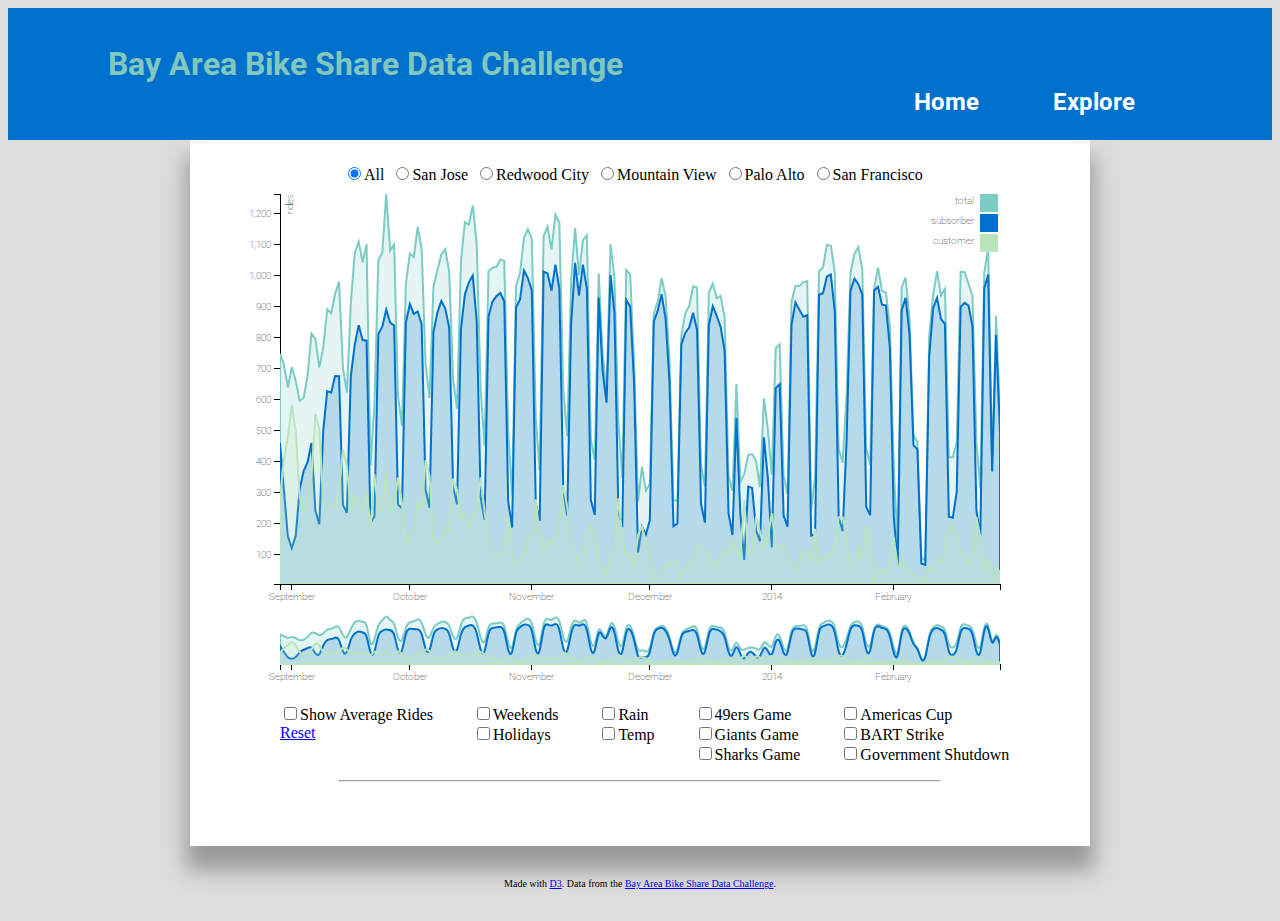
==== explore.html @ ed03da00 "initial" ====
<!doctype html>
<html lang="en">

<head>
    <meta charset="utf-8">
    <title>BABS Data Challenge</title>
    <link rel="stylesheet" href="stylesheet.css">
</head>
<body>
  <script src="js/d3.v3.js"></script>
  <script src="js/jquery-1.11.0.js"></script>
  <script src="js/colors.js"></script>
  <header>
    <h1>Bay Area Bike Share Data Challenge</h1>
    <a href="explore.html">Explore</a> <a href="main.html">Home</a>
  </header>
  <div class="wrapper">
    <div id="row1">
      <div id="cityRadio">
        <input type="radio" name="city" value="all" checked="true">All</input>
        <input type="radio" name="city" value="sj">San Jose</input>
        <input type="radio" name="city" value="rc">Redwood City</input>
        <input type="radio" name="city" value="mv">Mountain View</input>
        <input type="radio" name="city" value="pa">Palo Alto</input>
        <input type="radio" name="city" value="sf">San Francisco</input>
      </div>
      <div id="focuschart"></div>
      <ul class="ILL">
        <li><input type="checkbox" id="avgCB">Show Average Rides</input></li>
        <li><span id="reset">Reset</span></li>
      </ul>
      <ul class="ILL">
        <li><input type="checkbox" id="weekendCB">Weekends</input></li>
        <li><input type="checkbox" id="holidayCB">Holidays</input></li>
      </ul>
      <ul class="ILL">
        <li><input type="checkbox" id="rainCB">Rain</input></li>
        <li><input type="checkbox" id="tempCB">Temp</input></li>
      </ul>
      <ul class="ILL">
        <li><input type="checkbox" id="49ersCB">49ers Game</input></li>
        <li><input type="checkbox" id="giantsCB">Giants Game</input></li>
        <li><input type="checkbox" id="sharksCB">Sharks Game</input></li>
      </ul>
      <ul class="ILL">
        <li><input type="checkbox" id="americasCB">Americas Cup</input></li>
        <li><input type="checkbox" id="bartCB">BART Strike</input></li>
        <li><input type="checkbox" id="govCB">Government Shutdown</input></li>
      </ul>
      
    </div>
<hr />
    

  </div>  
  <footer>Made with <a href="http://www.d3js.org">D3</a>.  Data from the <a href="http://bayareabikeshare.com/datachallenge">Bay Area Bike Share Data Challenge</a>.</footer>
  
  
  
  <script src="js/explore.js"></script>


</body>

</html>
---- stylesheet.css ----
@import url('http://fonts.googleapis.com/css?family=Source+Code+Pro|Roboto:100,400,700|Old+Standard+TT:400,700');


/* ----- html ----- */
body {
  background-color: #ddd;
}
.hidden {
  display: none;
}
.clear:before,
.clear:after {
    content: " "; /* 1 */
    display: table; /* 2 */
    clear: both;
}
/*
.clear:after {
    clear: both;
}
*/
.center {
  margin: auto;
}
.strike { 
  text-decoration: line-through;
}
hr {
  width: 75%;
  margin: 40px auto;
}
header {
  height: 100px;
  background-color: #0070cd;
  padding: 16px 100px;
  font-family: 'Roboto', sans-serif;
  font-weight: 700;
}
footer {
  font-size: 10px; 
  text-align: center;
  margin-top: 2rem;
  margin-bottom: 2rem;
}
h1 {
  font-size: 2rem;
  color: #82c7bc;
  margin-bottom: 0px;
}
header a {
  font-size: 1.5rem;
  float: right;
  text-decoration: none;
  margin: 0rem 2rem;
  padding: 5px;
  color: #fff;
}
header a:hover {
  background-color: #fff;
  color: #0070cd;
}
input[type=radio] {
  margin-left: 0.5rem;
}
.wrapper {
  width: 800px;
  padding: 24px 50px;
  margin: 0 auto 10px auto;
  -webkit-box-shadow: 0 20px 20px 4px #999999;
  box-shadow: 0 20px 20px 4px #999999;
  background-color: #fff;
  font-size: 12pt; 
  font-family: 'Old Standard TT', serif;
}
.ILR {
  display: inline-block;
  float: right;
}
.ILL {
  display: inline-block;
  float: left;
}
.fact {
  /*font-family: 'Raleway', sans-serif;*/
  font-size: 1.5rem;
  display: inline-block;
  margin-left: 225px;
  width: 350px;
  /*padding: 30px;
  margin-left: 192px;
  border: solid #666 3px;
  border-radius: 10px;
  background-color: #82c7bc;
  color: #0070cd;*/
  text-align: center;
}
.analysis {
  
}
.aside {
  font-size: 10pt;
  border: dashed #666 1px;
  padding: 0.5rem;
  margin: 1rem;
  border-radius: 5px;
  width: 350px;
}
.chart {
  margin: 0 1rem;
}
ul {
  list-style-type: none;
}
.tabCenter {
  text-align: center;
}
.tabRight  td:last-of-type {
  text-align: right;
}
table {
  font-size: 0.9rem;
  margin-top: 20px;
}
caption {
  font-size: 1.2rem;
  font-weight: 700;
  border-bottom: 1px solid black;
}
td, th {
  padding: 0 0.7rem ;
}
.highlight>rect {
  stroke: #ff9c27;
}
/* -- i know using ids in css is bad form, but i need to align things quickly -- */
#pies {
  margin-left: 110px;
}
#weekendcheck {
  margin-left: 500px;
}
#duration {
  margin-bottom: 10px;
}
#durationH {
  margin-left: 75px;
}
#reset {
  text-decoration: underline;
  cursor: pointer;
  color: blue;
}
#cityRadio {
 margin-left: 100px; 
}
#hbar {
 margin-left: 100px; 
}
#avgday {
  margin-left: 60px; 
}
#commuter {
 margin-left: 160px; 
}
#commuteravg {
 margin-left: 129px; 
}
/* ----- SVG ----- */
.slice > path{
	stroke-width:1px;
    stroke: #fff;
} 
.slice:hover > path{
    stroke: #ff9c27 ;
    stroke-width: 2px;
}
.bar:hover {
  stroke: #ff9c27 ;
}
.totalbar:hover {
  stroke: #ff9c27 ;
}
  
text {
  fill: black;
  
}    
.title {
  font-size: 14pt;
}
svg {
  font: 10px sans-serif;
  font-family: 'Roboto', sans-serif;
  font-weight: 100;
}
path {
  fill: none;
}
.axis path,
.axis line {
  fill: none;
  stroke: #000;
  shape-rendering: crispEdges;
}
path.weekend {
  fill: #ccc;
  /*opacity: 0.6;*/
}
path.weekendline {
  fill: #ccc;
}
path.hour {
  stroke-width: 2px;
}
.area {
  stroke-width: 2px;
  fill-opacity: 0.2;
  clip-path: url(#clip);
}
.avgline {
  fill: none;
  stroke-width: 2px;
  clip-path: url(#clip);
  stroke-dasharray: 2,2;    
}    
.tempLine {
  fill: none;
  stroke-width: 2px;
  clip-path: url(#clip);
}  
.bars {
  fill-opacity: 0.5;
  clip-path: url(#clip);
}
.axis path,
.axis line {
  fill: none;
  stroke: #000;
  shape-rendering: crispEdges;
}
.brush .extent {
  stroke: #fff;
  fill-opacity: .125;
  shape-rendering: crispEdges;
}
rect.bordered {
  stroke: #E6E6E6;
  stroke-width: 1px;   
}
text.mono {
  font-size: 6pt;
  font-family: 'Source Code Pro', monospace;
  fill: #000;
}
rect.highlight {
  stroke: #ff9c27;
  stroke-width 0.5px;
}
text.text-hover {
  fill: #ff9c27; 
}
.bart>text {
  fill: #0072b9;
}
.caltrain>text {
  fill: #e63737; 
}

#tooltip {
  position: absolute;
  width: 150px;
  height: auto;
  padding: 5px;
  background-color: white;
  -webkit-border-radius: 10px;
  -moz-border-radius: 10px;
  border-radius: 10px;
  -webkit-box-shadow: 4px 4px 10px rgba(0, 0, 0, 0.4);
  -moz-box-shadow: 4px 4px 10px rgba(0, 0, 0, 0.4);
  box-shadow: 4px 4px 10px rgba(0, 0, 0, 0.4);
  pointer-events: none;
}
#tooltip.hidden {
  display: none;
}
#tooltip p {
  margin: 0;
  font-family: 'Roboto', sans-serif;
  font-size: 12px;
  line-height: 20px;
}
.hover-hide >text.startCount, .hover-hide>text.endCount{
  display: none;
}
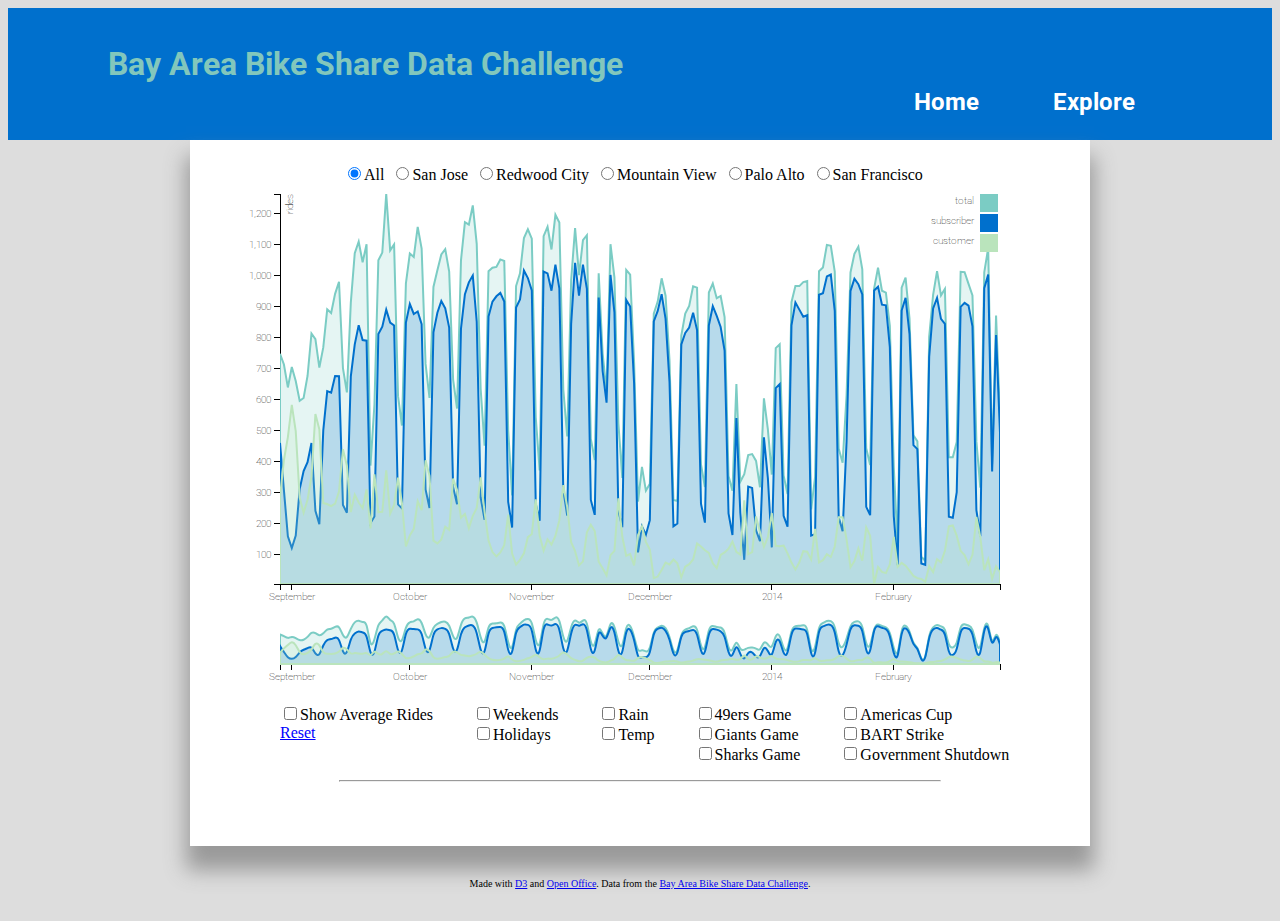
==== commit bf3d746f: "Update explore.html" ====
--- a/explore.html
+++ b/explore.html
@@ -12,7 +12,7 @@
   <script src="js/colors.js"></script>
   <header>
     <h1>Bay Area Bike Share Data Challenge</h1>
-    <a href="explore.html">Explore</a> <a href="main.html">Home</a>
+    <a href="explore.html">Explore</a> <a href="index.html">Home</a>
   </header>
   <div class="wrapper">
     <div id="row1">
@@ -53,7 +53,7 @@
     
 
   </div>  
-  <footer>Made with <a href="http://www.d3js.org">D3</a>.  Data from the <a href="http://bayareabikeshare.com/datachallenge">Bay Area Bike Share Data Challenge</a>.</footer>
+  <footer>Made with <a href="http://www.d3js.org">D3</a> and <a href="http://www.openoffice.org/">Open Office</a>.  Data from the <a href="http://bayareabikeshare.com/datachallenge">Bay Area Bike Share Data Challenge</a>.</footer>
   
   
   
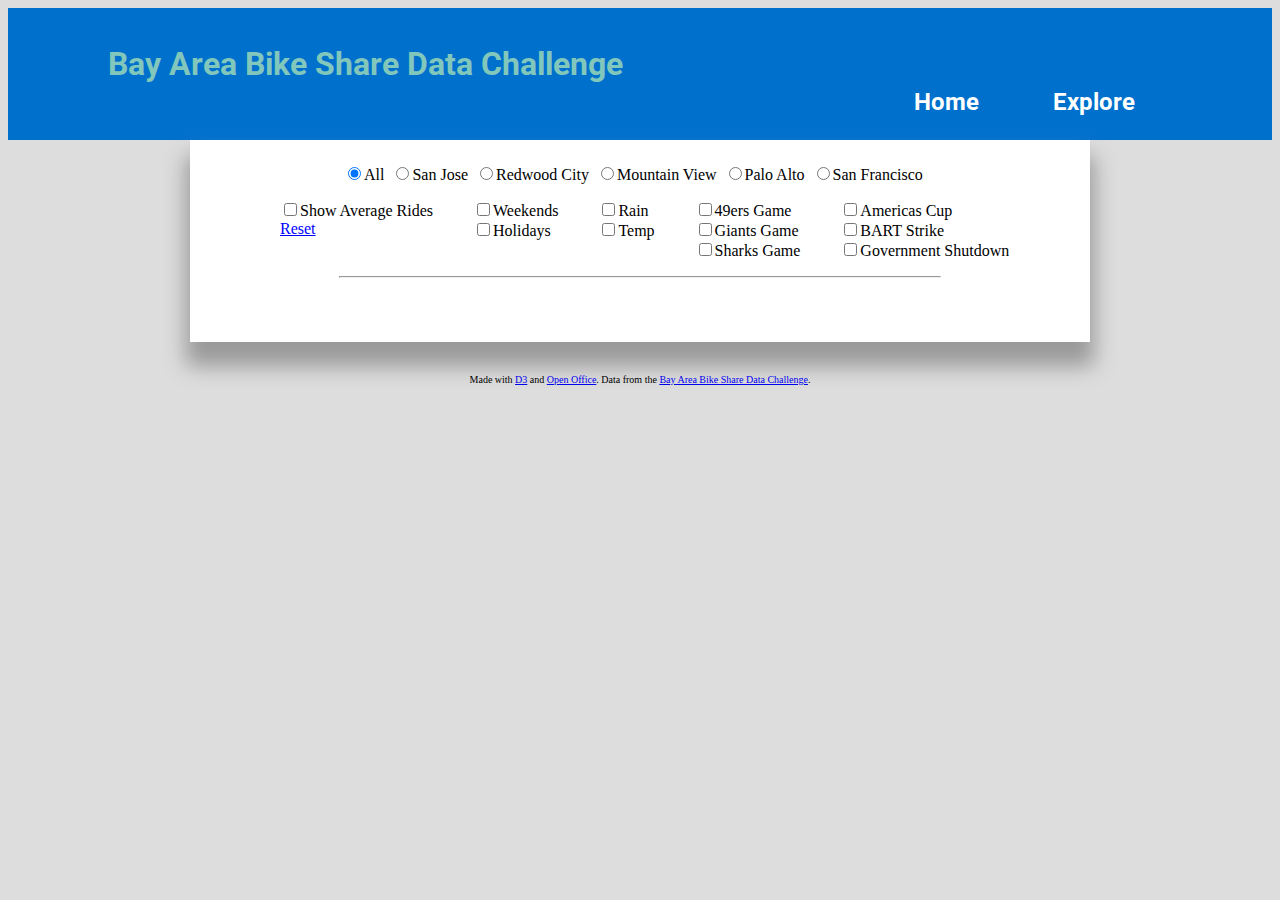
==== commit 7046e14c: "can switch" ====
--- a/explore.html
+++ b/explore.html
@@ -7,8 +7,8 @@
     <link rel="stylesheet" href="stylesheet.css">
 </head>
 <body>
-  <script src="js/d3.v3.js"></script>
-  <script src="js/jquery-1.11.0.js"></script>
+  <script src="http://d3js.org/d3.v3.min.js" charset="utf-8"></script>
+  <script src="https://code.jquery.com/jquery-1.11.0.min.js"></script>
   <script src="js/colors.js"></script>
   <header>
     <h1>Bay Area Bike Share Data Challenge</h1>
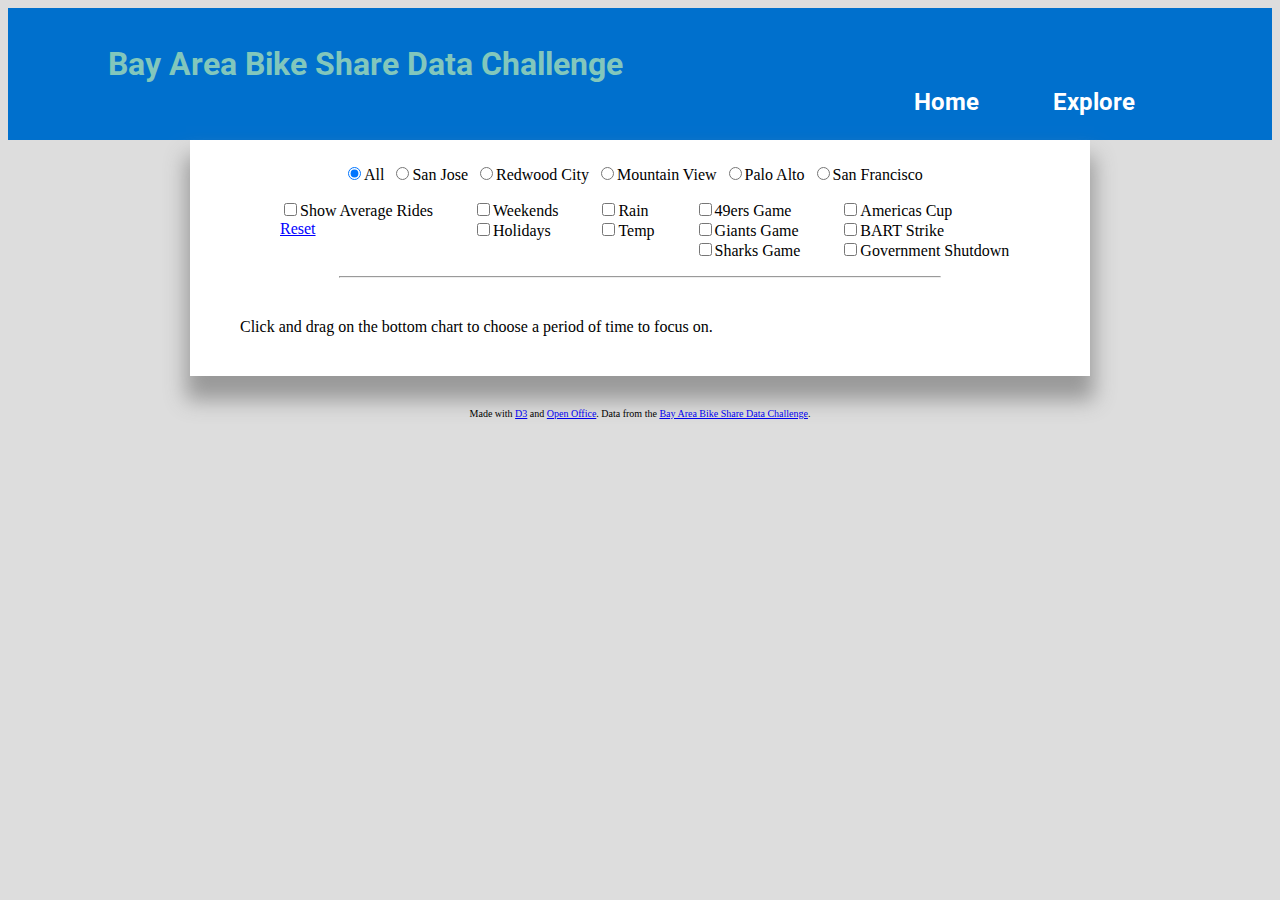
==== commit df35e090: "final edits" ====
--- a/explore.html
+++ b/explore.html
@@ -50,7 +50,7 @@
       
     </div>
 <hr />
-    
+    <p>Click and drag on the bottom chart to choose a period of time to focus on.</p>
 
   </div>  
   <footer>Made with <a href="http://www.d3js.org">D3</a> and <a href="http://www.openoffice.org/">Open Office</a>.  Data from the <a href="http://bayareabikeshare.com/datachallenge">Bay Area Bike Share Data Challenge</a>.</footer>
--- a/stylesheet.css
+++ b/stylesheet.css
@@ -13,12 +13,7 @@
     content: " "; /* 1 */
     display: table; /* 2 */
     clear: both;
-}
-/*
-.clear:after {
-    clear: both;
-}
-*/
+} 
 .center {
   margin: auto;
 }
@@ -164,6 +159,9 @@
 }
 #commuteravg {
  margin-left: 129px; 
+}
+#hbar {
+ cursor: default; 
 }
 /* ----- SVG ----- */
 .slice > path{
@@ -286,8 +284,7 @@
 #tooltip p {
   margin: 0;
   font-family: 'Roboto', sans-serif;
-  font-size: 12px;
-  line-height: 20px;
+  font-size: 10pt;
 }
 .hover-hide >text.startCount, .hover-hide>text.endCount{
   display: none;
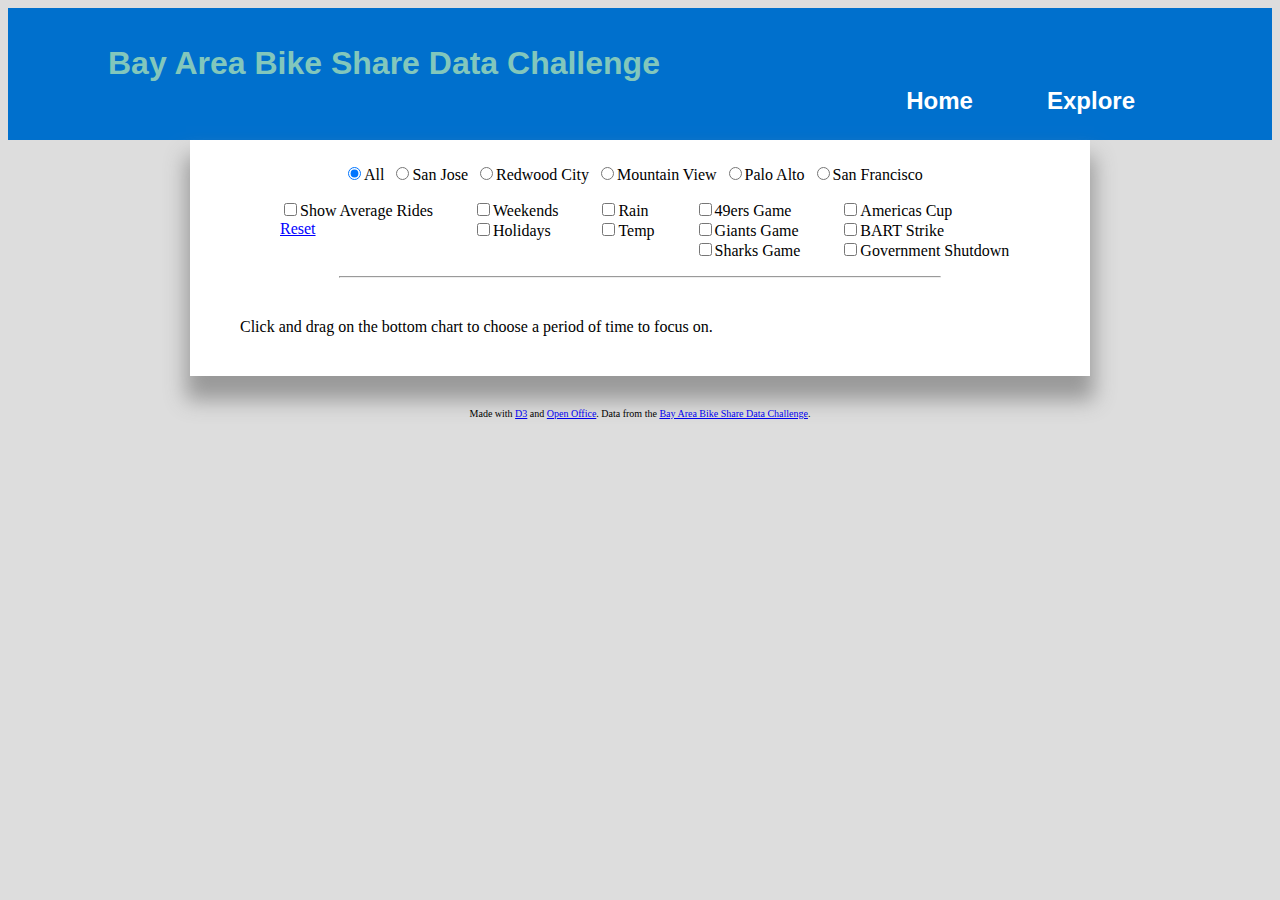
==== commit 36c1a7ce: "line with zoom" ====
--- a/explore.html
+++ b/explore.html
@@ -47,21 +47,19 @@
         <li><input type="checkbox" id="bartCB">BART Strike</input></li>
         <li><input type="checkbox" id="govCB">Government Shutdown</input></li>
       </ul>
-      
+
     </div>
 <hr />
     <p>Click and drag on the bottom chart to choose a period of time to focus on.</p>
 
-  </div>  
+  </div>
   <footer>Made with <a href="http://www.d3js.org">D3</a> and <a href="http://www.openoffice.org/">Open Office</a>.  Data from the <a href="http://bayareabikeshare.com/datachallenge">Bay Area Bike Share Data Challenge</a>.</footer>
-  
-  
-  
+
+
+
   <script src="js/explore.js"></script>
 
 
 </body>
 
 </html>
-
-
--- a/stylesheet.css
+++ b/stylesheet.css
@@ -1,4 +1,4 @@
-@import url('http://fonts.googleapis.com/css?family=Source+Code+Pro|Roboto:100,400,700|Old+Standard+TT:400,700');
+/*@import url('http://fonts.googleapis.com/css?family=Source+Code+Pro|Roboto:100,400,700|Old+Standard+TT:400,700');*/
 
 
 /* ----- html ----- */
@@ -13,11 +13,11 @@
     content: " "; /* 1 */
     display: table; /* 2 */
     clear: both;
-} 
+}
 .center {
   margin: auto;
 }
-.strike { 
+.strike {
   text-decoration: line-through;
 }
 hr {
@@ -32,7 +32,7 @@
   font-weight: 700;
 }
 footer {
-  font-size: 10px; 
+  font-size: 10px;
   text-align: center;
   margin-top: 2rem;
   margin-bottom: 2rem;
@@ -64,7 +64,7 @@
   -webkit-box-shadow: 0 20px 20px 4px #999999;
   box-shadow: 0 20px 20px 4px #999999;
   background-color: #fff;
-  font-size: 12pt; 
+  font-size: 12pt;
   font-family: 'Old Standard TT', serif;
 }
 .ILR {
@@ -90,7 +90,7 @@
   text-align: center;
 }
 .analysis {
-  
+
 }
 .aside {
   font-size: 10pt;
@@ -146,28 +146,50 @@
   color: blue;
 }
 #cityRadio {
- margin-left: 100px; 
+ margin-left: 100px;
 }
 #hbar {
- margin-left: 100px; 
+ margin-left: 100px;
 }
 #avgday {
-  margin-left: 60px; 
+  margin-left: 60px;
 }
 #commuter {
- margin-left: 160px; 
+ margin-left: 160px;
 }
 #commuteravg {
- margin-left: 129px; 
+ margin-left: 129px;
 }
 #hbar {
- cursor: default; 
-}
+ cursor: default;
+}
+/*--- map ---*/
+#map-here {
+    width: 800px;
+    height: 800px;
+    margin: 0;
+    padding: 0;
+}
+
+.overlay, .overlay svg {
+  position: absolute;
+}
+
+.overlay svg {
+  width: 60px;
+  height: 20px;
+  padding-right: 100px;
+  font: 10px sans-serif;
+}
+
+.label {
+    fill: blue;
+        }
 /* ----- SVG ----- */
 .slice > path{
 	stroke-width:1px;
     stroke: #fff;
-} 
+}
 .slice:hover > path{
     stroke: #ff9c27 ;
     stroke-width: 2px;
@@ -178,11 +200,11 @@
 .totalbar:hover {
   stroke: #ff9c27 ;
 }
-  
+
 text {
   fill: black;
-  
-}    
+
+}
 .title {
   font-size: 14pt;
 }
@@ -193,6 +215,7 @@
 }
 path {
   fill: none;
+  clip-path: url(#clip);
 }
 .axis path,
 .axis line {
@@ -219,13 +242,13 @@
   fill: none;
   stroke-width: 2px;
   clip-path: url(#clip);
-  stroke-dasharray: 2,2;    
-}    
+  stroke-dasharray: 2,2;
+}
 .tempLine {
   fill: none;
   stroke-width: 2px;
   clip-path: url(#clip);
-}  
+}
 .bars {
   fill-opacity: 0.5;
   clip-path: url(#clip);
@@ -243,7 +266,7 @@
 }
 rect.bordered {
   stroke: #E6E6E6;
-  stroke-width: 1px;   
+  stroke-width: 1px;
 }
 text.mono {
   font-size: 6pt;
@@ -255,13 +278,13 @@
   stroke-width 0.5px;
 }
 text.text-hover {
-  fill: #ff9c27; 
+  fill: #ff9c27;
 }
 .bart>text {
   fill: #0072b9;
 }
 .caltrain>text {
-  fill: #e63737; 
+  fill: #e63737;
 }
 
 #tooltip {
@@ -288,4 +311,4 @@
 }
 .hover-hide >text.startCount, .hover-hide>text.endCount{
   display: none;
-}+}
